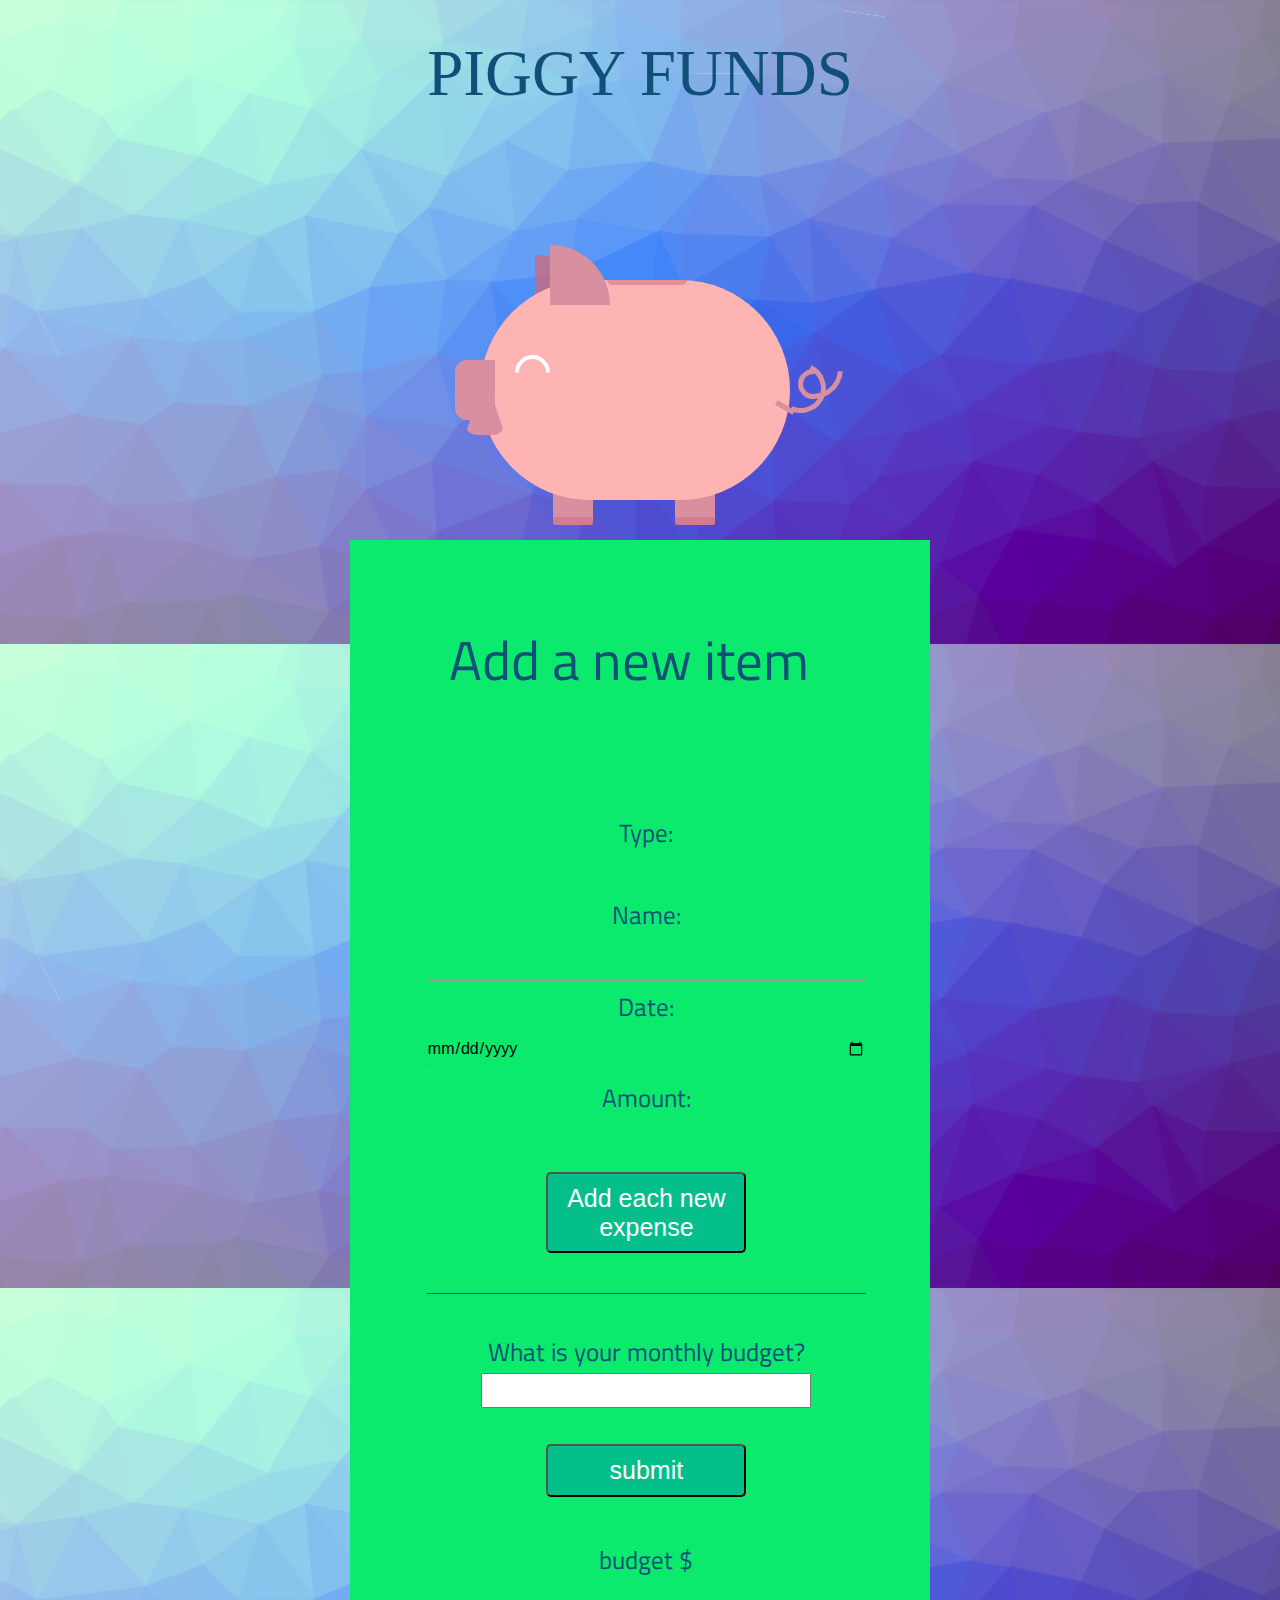
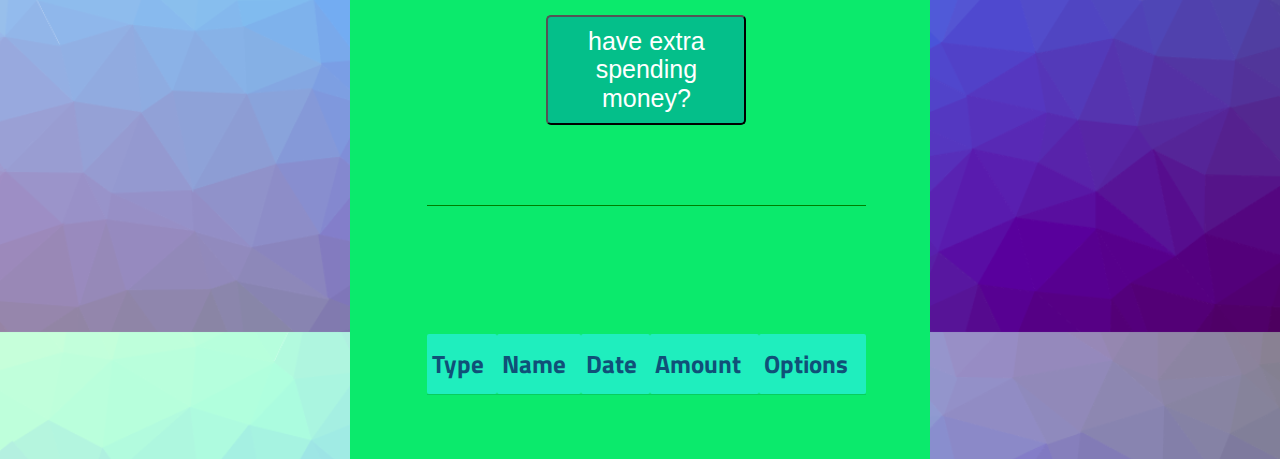
==== index.html @ 422d48fc "changed imgs to be upadted and title to index" ====
<!DOCTYPE html>
<html lang="en">
  <head>
    <meta charset="UTF-8" />
    <meta name="viewport" content="width=device-width, initial-scale=1.0" />
    <meta http-equiv="X-UA-Compatible" content="ie=edge" />
    <title>Expense Tracker App</title>
    <link
      href="https://fonts.googleapis.com/css?family=Titillium+Web&display=swap"
      rel="stylesheet"
    />
    <link rel="stylesheet" href="./assets/style2.css" />
    <script src="https://code.jquery.com/jquery-3.6.4.js" integrity="sha256-a9jBBRygX1Bh5lt8GZjXDzyOB+bWve9EiO7tROUtj/E=" crossorigin="anonymous"></script>
        <link rel="stylesheet" href="https://cdnjs.cloudflare.com/ajax/libs/materialize/1.0.0/css/materialize.min.css">
        <script src="https://cdnjs.cloudflare.com/ajax/libs/materialize/1.0.0/js/materialize.min.js"></script>
        

    
    
  </head>

  <body>
    <header>
        <h1 class="title">PIGGY FUNDS</h1>
        <div class="piggy-wrapper">
            <div class="piggy-wrap">
                <div class="piggy">
                    <div class="nose"></div>
                    <div class="mouth"></div>
                    <div class="ear"></div>
                    <div class="tail">
                        <span></span>
                        <span></span>
                        <span></span>
                        <span></span>
                    </div>
                    <div class="eye"></div>
                    <div class="hole"></div>
                </div>
            </div>
            <div class="coin-wrap">
                <div class="coin">b</div>
            </div>
            <div class="legs"></div>
            <div class="legs back"></div>
        </div>
        </header>

    
    <section class="content">

       

      <h3 class="secondTitle">Add a new item</h3>
      <div class="form">
        <form id="expForm">
     
          <div class="input-field select">
            <span for="type">Type:</span>
            <select id="type">
              <option value="" disabled selected>Choose one...</option>
              <option value="Card">Card</option>
              <option value="Cash">Cash</option>
              <option value="Cryptocoin">Cryptocoin</option>
              <option value="Other">Other</option>
            </select>
            
          </div>
          
          <div class="formLine ">
            <span for="name">Name:</span>
            <input type="text" id="name" />
          </div>

          <div class="formLine ">
            <span for="date">Date:</span>
            <input type="date" id="date" />
          </div>
          <div class="formLine ">
            <span for="amount">Amount:</span>
            <input type="text" id="amount" />
          </div>
          <button type="submit" class="buttonSave" id="alpha">Add each new expense</button>
 
        </form>
      </div>
      <div class="functions">
      <span for="spend">What is your monthly budget?</span>
      <input type="money" id="mymoney"/>
      <button id="btn1">submit</button>
     
      <!-- <p for="spend">You have spending money!</p> -->
       <p class="gamma"> budget $ <span id="display"></span></p>
       <a href="./recovery/index.html" ><button class="beta">have extra spending money?</button></a>
       </div>
    </section>
    <section class="content">
      <table class="table">
        <thead>
          <tr>
            <th>Type</th>
            <th>Name</th>
            <th>Date</th>
            <th>Amount</th>
            <th>Options</th>
          </tr>
        </thead>
        <tbody id="expenseTable"></tbody>
      </table>
     
  
    </section>
    <script src="./assets/ourscript2.js"></script>
  </body>
</html>
---- assets/style2.css ----
*{
    margin:0;
    font-family: 'Titillium Web' , sans-serif;
}

body{
    background-image: url(../assets/images/pic1.png);
    background-repeat: none;
    background-size:contain;
    color: #62967e;

}

.title{
  width: 750px;
  color: #105078;
  margin: 3% auto;
  font-family: "Arvo";
  text-align: center;
  font-size: 65px;
}

.content{
    width: 580px;
    margin: 0 auto;
    text-align: center;
    font-size:25px;
    background-color:#0bea6c;
    padding: 5%;
    padding-left: 6%;
    color:#105078;

}

.secondTitle{
    text-align:left;
    line-height: 7px;
    margin: 2% 0;
    font-size:  55px;
    padding: 5%;
    margin-bottom: 100px;
    margin-top: 30px;
}

/* .formLine{
    display: inline-flex;
    padding: 10px 5px;

} */

.left{
    float: left;

}

.right{
    float:right;
    margin-right: 100px;
}

/* input, select{
  width: 130px;
  margin-left: 10px;

} */
thead{
    background-color: #1feebe;
    line-height: 30px;

}

/*table style*/
table{
    width: 100%
}
button{
    width: 200px;
    color:#fff;
    padding: 10px;
    text-align: center;
    font-size: 1.1em;
    line-height: 20px;
    background-color: #04BF8A;
    border-radius: 5px;
    margin: 14px 25%;
    cursor: pointer;


}

a{

    text-decoration: underline;
    cursor: pointer;
}

.piggy-wrapper {
    position: relative;
    width: 350px;
    height: 350px;
    display: block;
    margin: 0 auto;
    margin-top: 80px;
  }
  .piggy-wrap {
    position: absolute;
    top: 0;
    left: 0;
    z-index: 10;
    width: 100%;
    height: 100%;
    transform-origin: bottom center;
    animation: trembling 5s linear infinite;
  }
  @keyframes trembling {
    0% {
      transform: scale(1);
    }
    19% {
      transform: scale(1);
    }
    21% {
      transform: scale(0.99);
    }
    22% {
      transform: scale(1);
    }
    23% {
      transform: scale(0.99);
    }
    24% {
      transform: scale(1);
    }
    25% {
      transform: scale(0.99);
    }
    26% {
      transform: scale(1);
    }
    25% {
      transform: scale(0.99);
    }
    26% {
      transform: scale(1);
    }
    27% {
      transform: scale(0.99);
    }
    28% {
      transform: scale(1);
    }
    29% {
      transform: scale(0.99);
    }
    30% {
      transform: scale(1);
    }
    60% {
      transform: scale(0.95);
    }
    61% {
      transform: scale(1);
    }
    100% {
      transform: scale(1);
    }
  }
  .piggy {
    position: absolute;
    bottom: 40px;
    left: 50%;
    margin-left: -160px;
    width: 310px;
    height: 220px;
    display: block;
    border-radius: 120px;
    background-color: #FFB4B4;
  }
  
  .nose {
    border-bottom-left-radius: 12px;
    border-top-left-radius: 12px;
    position: absolute;
    top: 80px;
    left: -25px;
    width: 40px;
    height: 60px;
    display: block;
    background-color: #d88fa0;
    z-index: 1;
  }
  .mouth {
    position: absolute;
    top: 95px;
    left: -15px;
    width: 0;
    height: 0;
    z-index: 8;
    display: block;
    border-bottom: 60px solid #d88fa0;
    border-left: 20px solid transparent;
    border-right: 20px solid transparent;
    border-radius: 12px;
  }
  .ear {
    position: absolute;
    top: -35px;
    left: 70px;
    width: 60px;
    height: 60px;
    display: block;
    border-top-right-radius: 60px;
    background-color: #d88fa0;
    z-index: 1;
  }
  .piggy:before {
    position: absolute;
    content: "";
    top: -25px;
    left: 55px;
    width: 60px;
    height: 60px;
    display: block;
    border-top-right-radius: 60px;
    z-index: -1;
    background-color: #cb6980;
    opacity: 0.8;
  }
  .tail {
    position: absolute;
    left: 95%;
    top: 125px;
  }
  .tail span {
    position: absolute;
    left: 0;
    top: 0;
    width: 20px;
    height: 5px;
    transform: rotate(30deg);
    background-color: #d88fa0;
  }
  .tail span:nth-child(2) {
    left: 1px;
    top: -42px;
    width: 50px;
    height: 50px;
    transform: rotate(-20deg);
    background-color: transparent;
    border-radius: 50%;
    border-width: 5px;
    border-style: solid;
    border-color: transparent #d88fa0 #d88fa0 transparent;
  }
  .tail span:nth-child(3) {
    left: 23px;
    top: -36px;
    width: 30px;
    height: 30px;
    transform: rotate(-40deg);
    background-color: transparent;
    border-radius: 50%;
    border-width: 5px;
    border-style: solid;
    border-color: #d88fa0 transparent transparent #d88fa0;
  }
  .tail span:nth-child(4) {
    left: 8px;
    top: -66px;
    width: 60px;
    height: 60px;
    transform: rotate(-40deg);
    background-color: transparent;
    border-radius: 50%;
    border-width: 5px;
    border-style: solid;
    border-color: transparent transparent #d88fa0 transparent;
  }
  .eye {
    position: absolute;
    left: 35px;
    top: 75px;
    width: 35px;
    height: 35px;
    transform: rotate(45deg);
    border-radius: 50%;
    border-width: 4px;
    border-style: solid;
    border-color: #fff transparent transparent #fff;
    animation: blink 5s linear infinite;
  }
  @keyframes blink {
    0% {
      border-color: #fff transparent transparent #fff;
    }
    19% {
      border-color: #fff transparent transparent #fff;
    }
    20% {
      border-color: transparent #fff #fff transparent;
    }
    60% {
      border-color: transparent #fff #fff transparent;
    }
    61% {
      border-color: #fff transparent transparent #fff;
    }
    100% {
      border-color: #fff transparent transparent #fff;
    }
  }
  .hole {
    position: absolute;
    left: 127px;
    top: 0;
    width: 80px;
    height: 5px;
    border-bottom-left-radius: 5px;
    border-bottom-right-radius: 5px;
    background-color: #cb6980;
    opacity: 0.5;
  }
  .coin-wrap {
    position: absolute;
    top: 0;
    left: 0;
    z-index: 9;
    width: 100%;
    height: 100%;
    opacity: 0;
    transform-origin: bottom center;
    animation: trembling 5s linear infinite, moveCoin 5s linear infinite;
  }
  .coin {
    position: absolute;
    top: 70px;
    left: 143px;
    z-index: 9;
    width: 76px;
    height: 76px;
    border-radius: 50%;
    border: 6px solid #e67e22;
    background-color: #f39c12;
    text-align: center;
    line-height: 68px;
    font-size: 45px;
    font-weight: 500;
    color: #e67e22;
    box-shadow: inset 0 0 4px #e67e22;
  }
  @keyframes moveCoin {
    0% {
      opacity: 0;
      top: 0;
    }
    19% {
      opacity: 1;
      top: 0;
    }
    21% {
      top: -7px;
    }
    22% {
      top: -7px;
    }
    23% {
      top: -14px;
    }
    24% {
      top: -14px;
    }
    25% {
      top: -21px;
    }
    26% {
      top: -21px;
    }
    27% {
      top: -28px;
    }
    28% {
      top: -28px;
    }
    29% {
      top: -35px;
    }
    30% {
      top: -35px;
    }
    60% {
      top: -35px;
    }
    66% {
      top: -220px;
      opacity: 1;
    }
    67% {
      top: -220px;
      opacity: 0;
    }
    99% {
      top: 0;
      opacity: 0;
    }
    100% {
      opacity: 0;
      top: 0;
    }
  }
  .legs {
    position: absolute;
    bottom: 15px;
    left: 25%;
    width: 40px;
    height: 60px;
    display: block;
    background-color: #d88fa0;
    border-radius: 3px;
    z-index: 1;
  }
  .legs:after {
    position: absolute;
    content: "";
    bottom: 0;
    left: 0;
    width: 40px;
    height: 8px;
    display: block;
    border-bottom-left-radius: 3px;
    border-top-right-radius: 3px;
    z-index: 1;
    background-color: #cb6980;
    opacity: 0.5;
  }
  .legs.back {
    left: 60%;
  }
  .form{
    margin-bottom: 40px;
    border-bottom: 1px solid green;
  }
  .select{
    padding: 30px;
  }
  #btn1{
    margin-top: 35px;
  }
  .gamma{
    margin-top: 45px;
  }
.beta{
  margin-top: 35px;
  margin-bottom: 80px;
}
  .functions{

  border-bottom: 1px solid green;
}
#alpha{
  margin-bottom: 40px;
}
  @media only screen and (max-width: 768px) {
  body{background-image: none;
  background-color: #13c098;
  }

  }
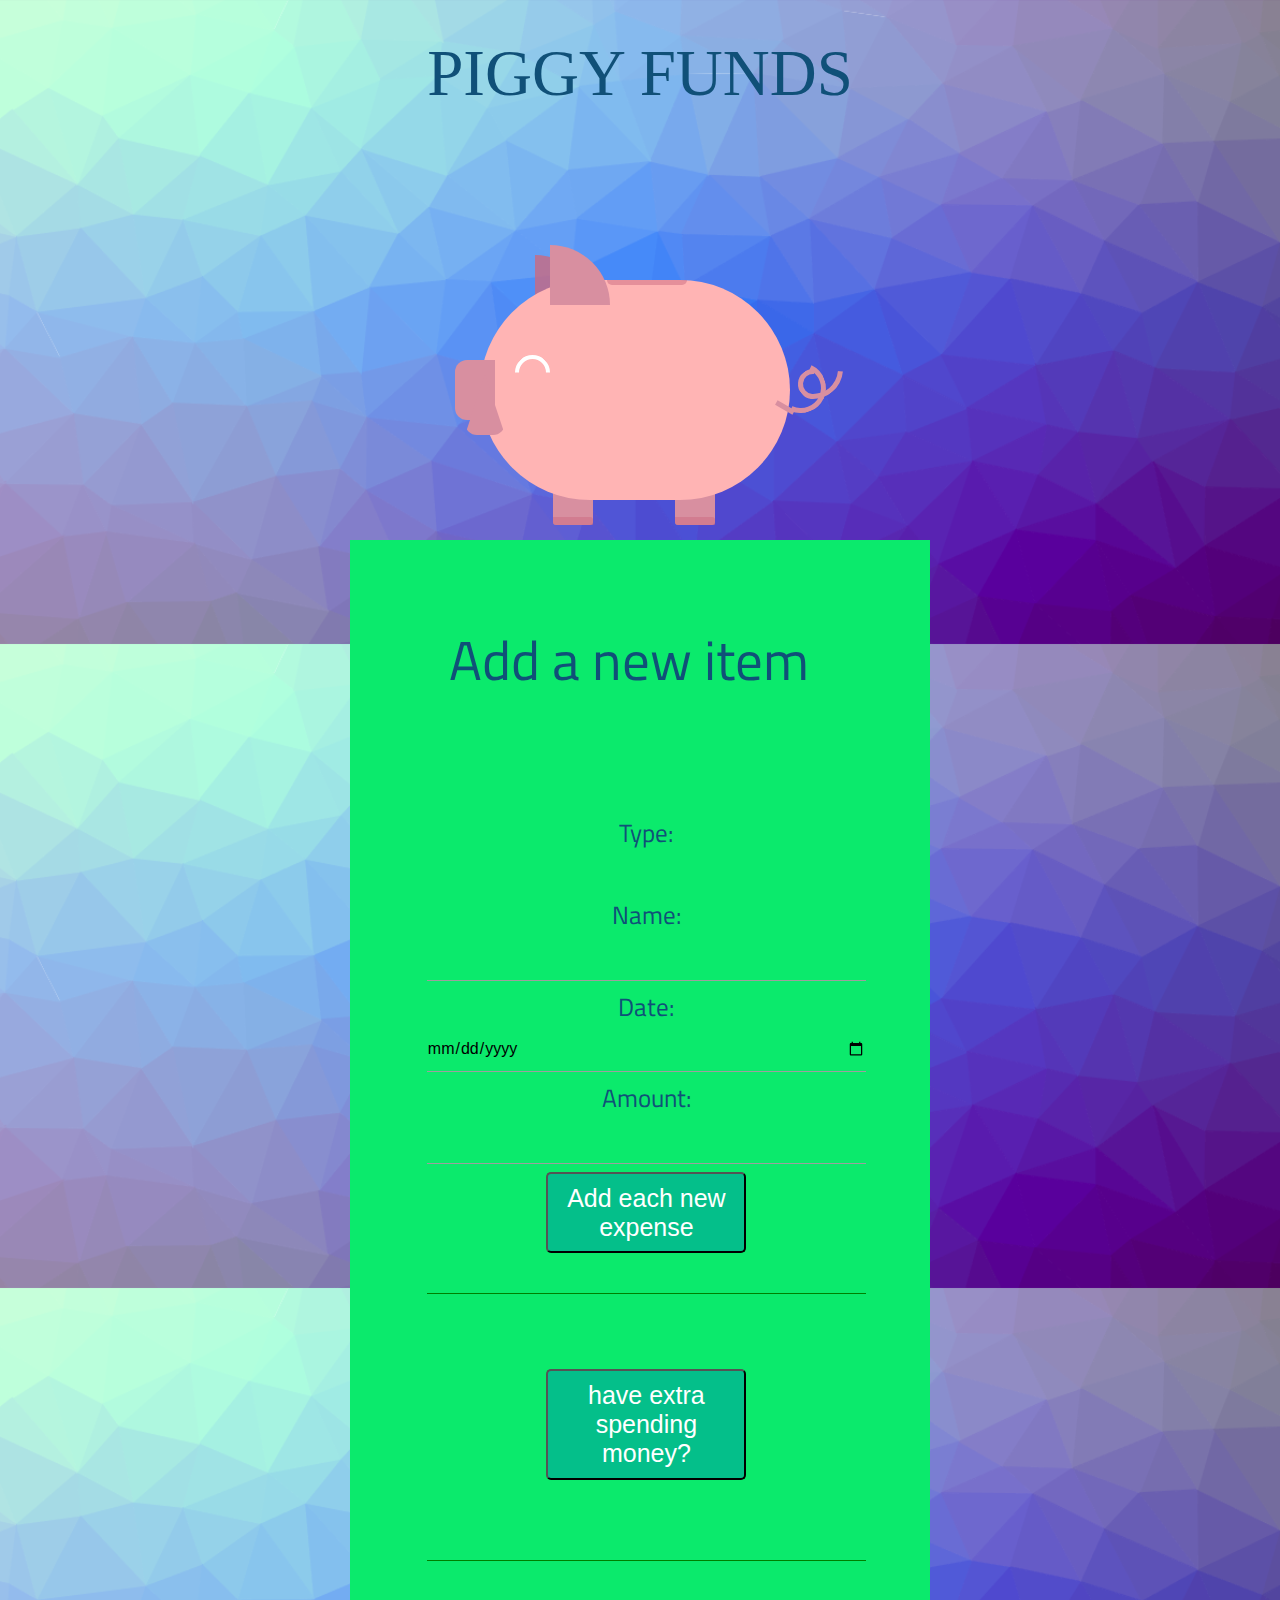
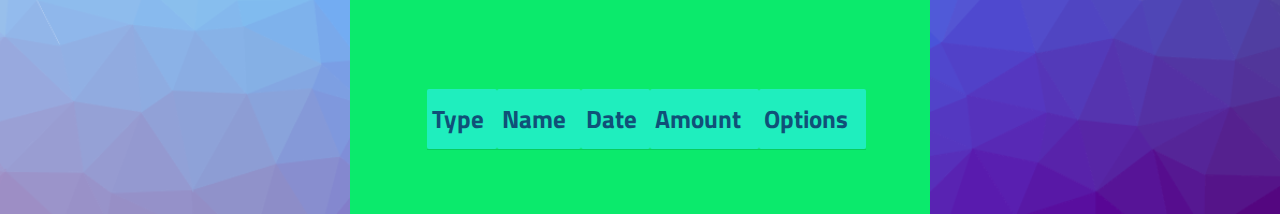
==== commit c1a94192: "debug3" ====
--- a/index.html
+++ b/index.html
@@ -9,7 +9,9 @@
       href="https://fonts.googleapis.com/css?family=Titillium+Web&display=swap"
       rel="stylesheet"
     />
-    <link rel="stylesheet" href="./assets/style2.css" />
+
+    <link rel="stylesheet" href="./assets/style/style2.css" />
+
     <script src="https://code.jquery.com/jquery-3.6.4.js" integrity="sha256-a9jBBRygX1Bh5lt8GZjXDzyOB+bWve9EiO7tROUtj/E=" crossorigin="anonymous"></script>
         <link rel="stylesheet" href="https://cdnjs.cloudflare.com/ajax/libs/materialize/1.0.0/css/materialize.min.css">
         <script src="https://cdnjs.cloudflare.com/ajax/libs/materialize/1.0.0/js/materialize.min.js"></script>
@@ -85,13 +87,16 @@
         </form>
       </div>
       <div class="functions">
-      <span for="spend">What is your monthly budget?</span>
+
+      <!-- <span for="spend">What is your monthly budget?</span>
       <input type="money" id="mymoney"/>
       <button id="btn1">submit</button>
      
-      <!-- <p for="spend">You have spending money!</p> -->
-       <p class="gamma"> budget $ <span id="display"></span></p>
-       <a href="./recovery/index.html" ><button class="beta">have extra spending money?</button></a>
+      
+       <p class="gamma"> budget $ <span id="display"></span></p> -->
+
+
+       <a href="./recovery/api/rewardDashboard.html" ><button class="beta">have extra spending money?</button></a>
        </div>
     </section>
     <section class="content">
@@ -110,6 +115,8 @@
      
   
     </section>
-    <script src="./assets/ourscript2.js"></script>
+
+    <script src="./assets/javascript/ourscript2.js"></script>
+
   </body>
 </html>--- a/assets/style/style2.css
+++ b/assets/style/style2.css
@@ -0,0 +1,467 @@
+*{
+    margin:0;
+    font-family: 'Titillium Web' , sans-serif;
+}
+
+body{
+    background-image: url(../images/pic1.png);
+    background-repeat: none;
+    background-size:contain;
+    color: #62967e;
+
+}
+
+.title{
+  width: 750px;
+  color: #105078;
+  margin: 3% auto;
+  font-family: "Arvo";
+  text-align: center;
+  font-size: 65px;
+}
+
+.content{
+    width: 580px;
+    margin: 0 auto;
+    text-align: center;
+    font-size:25px;
+    background-color:#0bea6c;
+    padding: 5%;
+    padding-left: 6%;
+    color:#105078;
+
+}
+
+.secondTitle{
+    text-align:left;
+    line-height: 7px;
+    margin: 2% 0;
+    font-size:  55px;
+    padding: 5%;
+    margin-bottom: 100px;
+    margin-top: 30px;
+}
+
+/* .formLine{
+    display: inline-flex;
+    padding: 10px 5px;
+
+} */
+
+.left{
+    float: left;
+
+}
+
+.right{
+    float:right;
+    margin-right: 100px;
+}
+
+/* input, select{
+  width: 130px;
+  margin-left: 10px;
+
+} */
+thead{
+    background-color: #1feebe;
+    line-height: 30px;
+
+}
+
+/*table style*/
+table{
+    width: 100%
+}
+button{
+    width: 200px;
+    color:#fff;
+    padding: 10px;
+    text-align: center;
+    font-size: 1.1em;
+    line-height: 20px;
+    background-color: #04BF8A;
+    border-radius: 5px;
+    margin: 14px 25%;
+    cursor: pointer;
+
+
+}
+
+a{
+
+    text-decoration: underline;
+    cursor: pointer;
+}
+
+.piggy-wrapper {
+    position: relative;
+    width: 350px;
+    height: 350px;
+    display: block;
+    margin: 0 auto;
+    margin-top: 80px;
+  }
+  .piggy-wrap {
+    position: absolute;
+    top: 0;
+    left: 0;
+    z-index: 10;
+    width: 100%;
+    height: 100%;
+    transform-origin: bottom center;
+    animation: trembling 5s linear infinite;
+  }
+  @keyframes trembling {
+    0% {
+      transform: scale(1);
+    }
+    19% {
+      transform: scale(1);
+    }
+    21% {
+      transform: scale(0.99);
+    }
+    22% {
+      transform: scale(1);
+    }
+    23% {
+      transform: scale(0.99);
+    }
+    24% {
+      transform: scale(1);
+    }
+    25% {
+      transform: scale(0.99);
+    }
+    26% {
+      transform: scale(1);
+    }
+    25% {
+      transform: scale(0.99);
+    }
+    26% {
+      transform: scale(1);
+    }
+    27% {
+      transform: scale(0.99);
+    }
+    28% {
+      transform: scale(1);
+    }
+    29% {
+      transform: scale(0.99);
+    }
+    30% {
+      transform: scale(1);
+    }
+    60% {
+      transform: scale(0.95);
+    }
+    61% {
+      transform: scale(1);
+    }
+    100% {
+      transform: scale(1);
+    }
+  }
+  .piggy {
+    position: absolute;
+    bottom: 40px;
+    left: 50%;
+    margin-left: -160px;
+    width: 310px;
+    height: 220px;
+    display: block;
+    border-radius: 120px;
+    background-color: #FFB4B4;
+  }
+  
+  .nose {
+    border-bottom-left-radius: 12px;
+    border-top-left-radius: 12px;
+    position: absolute;
+    top: 80px;
+    left: -25px;
+    width: 40px;
+    height: 60px;
+    display: block;
+    background-color: #d88fa0;
+    z-index: 1;
+  }
+  .mouth {
+    position: absolute;
+    top: 95px;
+    left: -15px;
+    width: 0;
+    height: 0;
+    z-index: 8;
+    display: block;
+    border-bottom: 60px solid #d88fa0;
+    border-left: 20px solid transparent;
+    border-right: 20px solid transparent;
+    border-radius: 12px;
+  }
+  .ear {
+    position: absolute;
+    top: -35px;
+    left: 70px;
+    width: 60px;
+    height: 60px;
+    display: block;
+    border-top-right-radius: 60px;
+    background-color: #d88fa0;
+    z-index: 1;
+  }
+  .piggy:before {
+    position: absolute;
+    content: "";
+    top: -25px;
+    left: 55px;
+    width: 60px;
+    height: 60px;
+    display: block;
+    border-top-right-radius: 60px;
+    z-index: -1;
+    background-color: #cb6980;
+    opacity: 0.8;
+  }
+  .tail {
+    position: absolute;
+    left: 95%;
+    top: 125px;
+  }
+  .tail span {
+    position: absolute;
+    left: 0;
+    top: 0;
+    width: 20px;
+    height: 5px;
+    transform: rotate(30deg);
+    background-color: #d88fa0;
+  }
+  .tail span:nth-child(2) {
+    left: 1px;
+    top: -42px;
+    width: 50px;
+    height: 50px;
+    transform: rotate(-20deg);
+    background-color: transparent;
+    border-radius: 50%;
+    border-width: 5px;
+    border-style: solid;
+    border-color: transparent #d88fa0 #d88fa0 transparent;
+  }
+  .tail span:nth-child(3) {
+    left: 23px;
+    top: -36px;
+    width: 30px;
+    height: 30px;
+    transform: rotate(-40deg);
+    background-color: transparent;
+    border-radius: 50%;
+    border-width: 5px;
+    border-style: solid;
+    border-color: #d88fa0 transparent transparent #d88fa0;
+  }
+  .tail span:nth-child(4) {
+    left: 8px;
+    top: -66px;
+    width: 60px;
+    height: 60px;
+    transform: rotate(-40deg);
+    background-color: transparent;
+    border-radius: 50%;
+    border-width: 5px;
+    border-style: solid;
+    border-color: transparent transparent #d88fa0 transparent;
+  }
+  .eye {
+    position: absolute;
+    left: 35px;
+    top: 75px;
+    width: 35px;
+    height: 35px;
+    transform: rotate(45deg);
+    border-radius: 50%;
+    border-width: 4px;
+    border-style: solid;
+    border-color: #fff transparent transparent #fff;
+    animation: blink 5s linear infinite;
+  }
+  @keyframes blink {
+    0% {
+      border-color: #fff transparent transparent #fff;
+    }
+    19% {
+      border-color: #fff transparent transparent #fff;
+    }
+    20% {
+      border-color: transparent #fff #fff transparent;
+    }
+    60% {
+      border-color: transparent #fff #fff transparent;
+    }
+    61% {
+      border-color: #fff transparent transparent #fff;
+    }
+    100% {
+      border-color: #fff transparent transparent #fff;
+    }
+  }
+  .hole {
+    position: absolute;
+    left: 127px;
+    top: 0;
+    width: 80px;
+    height: 5px;
+    border-bottom-left-radius: 5px;
+    border-bottom-right-radius: 5px;
+    background-color: #cb6980;
+    opacity: 0.5;
+  }
+  .coin-wrap {
+    position: absolute;
+    top: 0;
+    left: 0;
+    z-index: 9;
+    width: 100%;
+    height: 100%;
+    opacity: 0;
+    transform-origin: bottom center;
+    animation: trembling 5s linear infinite, moveCoin 5s linear infinite;
+  }
+  .coin {
+    position: absolute;
+    top: 70px;
+    left: 143px;
+    z-index: 9;
+    width: 76px;
+    height: 76px;
+    border-radius: 50%;
+    border: 6px solid #e67e22;
+    background-color: #f39c12;
+    text-align: center;
+    line-height: 68px;
+    font-size: 45px;
+    font-weight: 500;
+    color: #e67e22;
+    box-shadow: inset 0 0 4px #e67e22;
+  }
+  @keyframes moveCoin {
+    0% {
+      opacity: 0;
+      top: 0;
+    }
+    19% {
+      opacity: 1;
+      top: 0;
+    }
+    21% {
+      top: -7px;
+    }
+    22% {
+      top: -7px;
+    }
+    23% {
+      top: -14px;
+    }
+    24% {
+      top: -14px;
+    }
+    25% {
+      top: -21px;
+    }
+    26% {
+      top: -21px;
+    }
+    27% {
+      top: -28px;
+    }
+    28% {
+      top: -28px;
+    }
+    29% {
+      top: -35px;
+    }
+    30% {
+      top: -35px;
+    }
+    60% {
+      top: -35px;
+    }
+    66% {
+      top: -220px;
+      opacity: 1;
+    }
+    67% {
+      top: -220px;
+      opacity: 0;
+    }
+    99% {
+      top: 0;
+      opacity: 0;
+    }
+    100% {
+      opacity: 0;
+      top: 0;
+    }
+  }
+  .legs {
+    position: absolute;
+    bottom: 15px;
+    left: 25%;
+    width: 40px;
+    height: 60px;
+    display: block;
+    background-color: #d88fa0;
+    border-radius: 3px;
+    z-index: 1;
+  }
+  .legs:after {
+    position: absolute;
+    content: "";
+    bottom: 0;
+    left: 0;
+    width: 40px;
+    height: 8px;
+    display: block;
+    border-bottom-left-radius: 3px;
+    border-top-right-radius: 3px;
+    z-index: 1;
+    background-color: #cb6980;
+    opacity: 0.5;
+  }
+  .legs.back {
+    left: 60%;
+  }
+  .form{
+    margin-bottom: 40px;
+    border-bottom: 1px solid green;
+  }
+  .select{
+    padding: 30px;
+  }
+  #btn1{
+    margin-top: 35px;
+  }
+  .gamma{
+    margin-top: 45px;
+  }
+.beta{
+  margin-top: 35px;
+  margin-bottom: 80px;
+}
+  .functions{
+
+  border-bottom: 1px solid green;
+}
+#alpha{
+  margin-bottom: 40px;
+}
+  @media only screen and (max-width: 768px) {
+  body{background-image: none;
+  background-color: #13c098;
+  }
+
+  }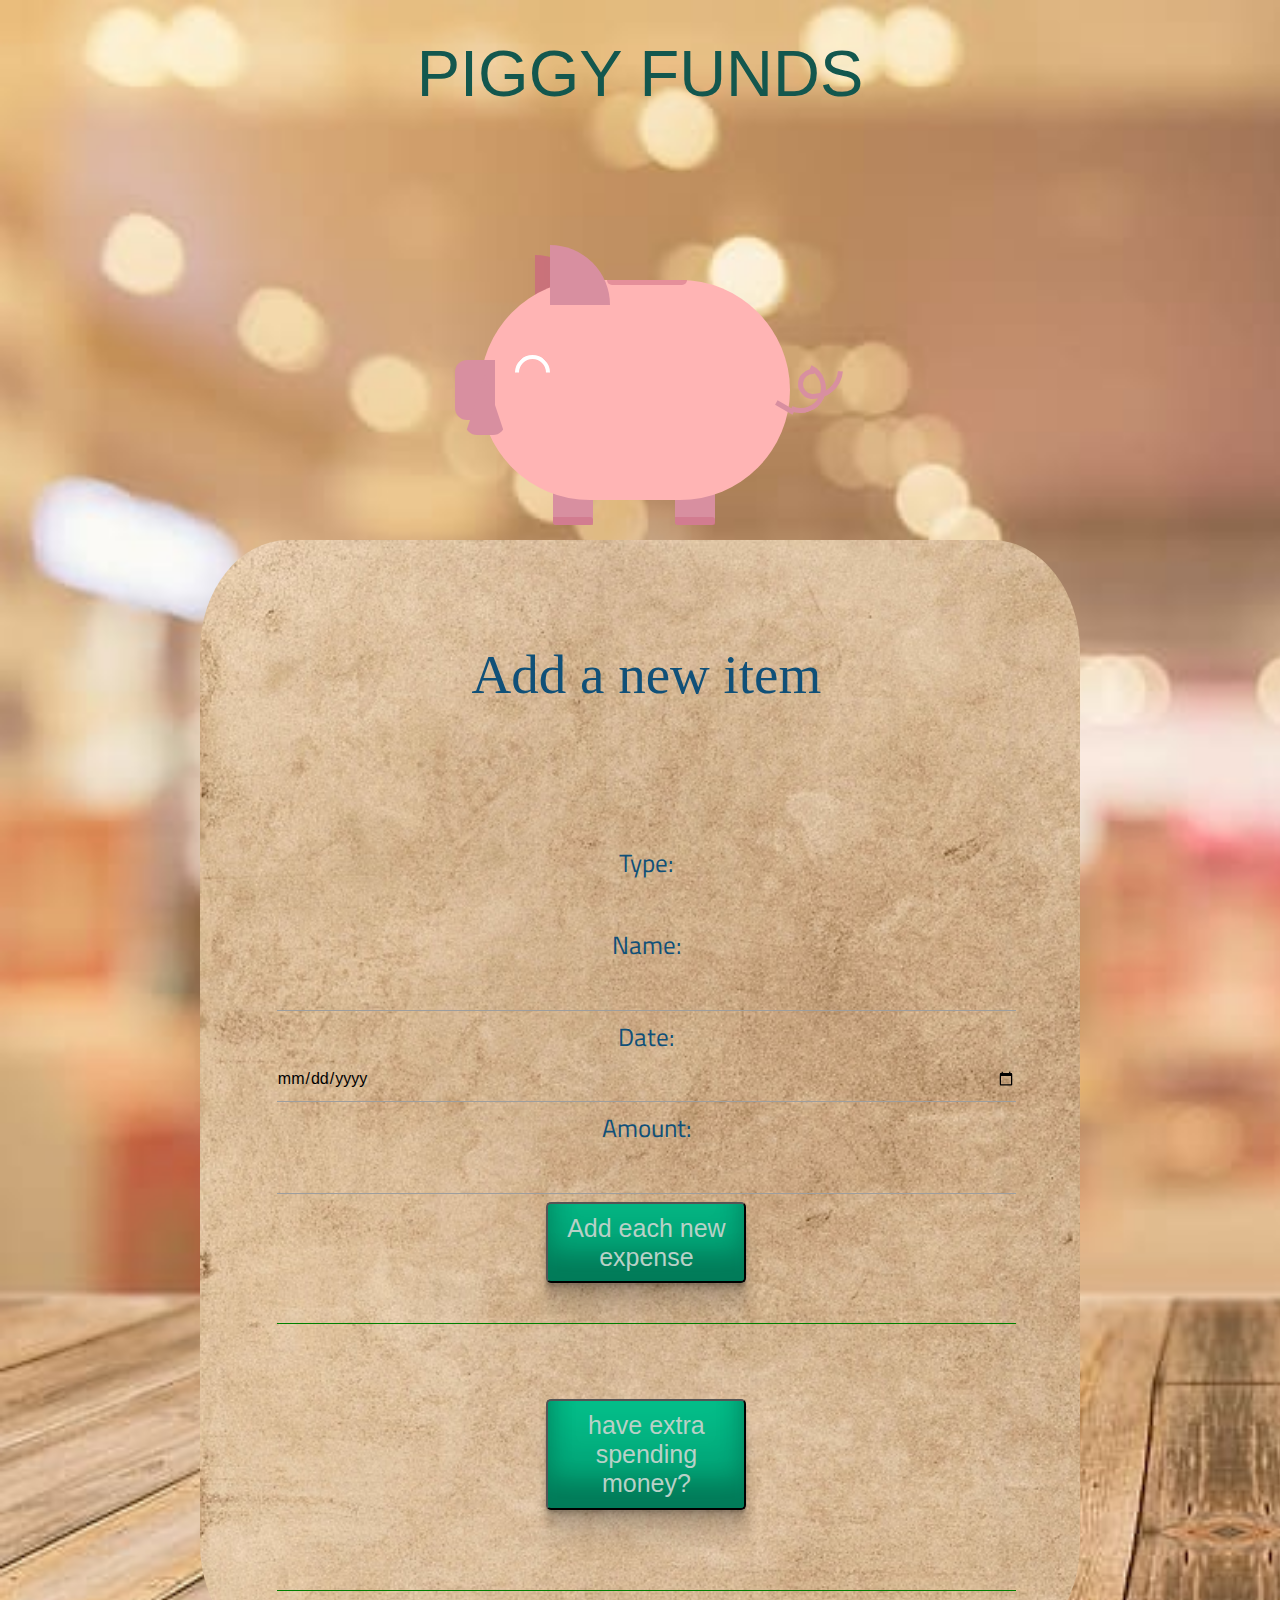
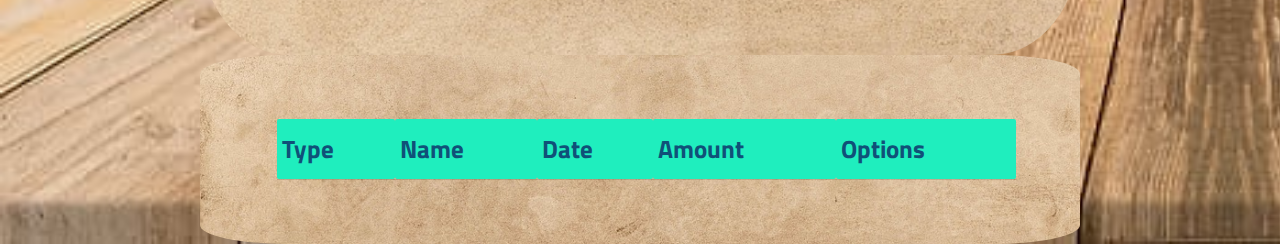
==== commit b476ea29: "Added css" ====
--- a/index.html
+++ b/index.html
@@ -9,9 +9,9 @@
       href="https://fonts.googleapis.com/css?family=Titillium+Web&display=swap"
       rel="stylesheet"
     />
-
+    <link href="https://fonts.cdnfonts.com/css/cash-currency" rel="stylesheet">
     <link rel="stylesheet" href="./assets/style/style2.css" />
-
+    <link href="https://fonts.googleapis.com/css2?family=Lato&family=Old+Standard+TT&display=swap" rel="stylesheet">
     <script src="https://code.jquery.com/jquery-3.6.4.js" integrity="sha256-a9jBBRygX1Bh5lt8GZjXDzyOB+bWve9EiO7tROUtj/E=" crossorigin="anonymous"></script>
         <link rel="stylesheet" href="https://cdnjs.cloudflare.com/ajax/libs/materialize/1.0.0/css/materialize.min.css">
         <script src="https://cdnjs.cloudflare.com/ajax/libs/materialize/1.0.0/js/materialize.min.js"></script>
--- a/assets/style/style2.css
+++ b/assets/style/style2.css
@@ -4,42 +4,52 @@
 }
 
 body{
-    background-image: url(../images/pic1.png);
-    background-repeat: none;
-    background-size:contain;
+    background-image: url(../images/wood.jpg);
+    background-size: cover;
     color: #62967e;
 
 }
-
+@import url("https://fonts.cdnfonts.com/css/cash-currency");
 .title{
   width: 750px;
-  color: #105078;
+  color: #13574e;
   margin: 3% auto;
-  font-family: "Arvo";
+  font-family: "Cash Currency", sans-serif;
   text-align: center;
   font-size: 65px;
+  text-shadow: -1px 1px 2px #000,
+				 
 }
 
 .content{
-    width: 580px;
+    width: 880px;
     margin: 0 auto;
     text-align: center;
     font-size:25px;
-    background-color:#0bea6c;
+    background-image: url(../images/paper.jpg);
+    background-size: cover;
     padding: 5%;
     padding-left: 6%;
     color:#105078;
-
+    border-radius: 10%;
+}
+
+.content h3 {
+  font-size: 55px;
+  
 }
 
 .secondTitle{
     text-align:left;
     line-height: 7px;
     margin: 2% 0;
-    font-size:  55px;
+    font-size:  58px;
     padding: 5%;
     margin-bottom: 100px;
     margin-top: 30px;
+    font-family: 'Old Standard TT';
+    text-align: center;
+
 }
 
 /* .formLine{
@@ -70,22 +80,32 @@
 }
 
 /*table style*/
-table{
-    width: 100%
+taable {
+  width: 100%;
+  color: rgb(59, 23, 23);
+  box-shadow: rgba(0, 0, 0, 0.17) 0px -23px 25px 0px inset,
+    rgba(0, 0, 0, 0.15) 0px -36px 30px 0px inset,
+    rgba(0, 0, 0, 0.1) 0px -79px 40px 0px inset, rgba(0, 0, 0, 0.06) 0px 2px 1px,
+    rgba(0, 0, 0, 0.09) 0px 4px 2px, rgba(0, 0, 0, 0.09) 0px 8px 4px,
+    rgba(0, 0, 0, 0.09) 0px 16px 8px, rgba(0, 0, 0, 0.09) 0px 32px 16px;
 }
 button{
-    width: 200px;
-    color:#fff;
-    padding: 10px;
-    text-align: center;
-    font-size: 1.1em;
-    line-height: 20px;
-    background-color: #04BF8A;
-    border-radius: 5px;
-    margin: 14px 25%;
-    cursor: pointer;
-
-
+  width: 200px;
+  color: #b8d1c7;
+  padding: 10px;
+  text-align: center;
+  font-size: 1.1em;
+  line-height: 20px;
+  background-color: #04bf8a;
+  border-radius: 5px;
+  margin: 14px 25%;
+  cursor: pointer;
+  box-shadow: rgba(0, 0, 0, 0.17) 0px -23px 25px 0px inset,
+    rgba(0, 0, 0, 0.15) 0px -36px 30px 0px inset,
+    rgba(0, 0, 0, 0.1) 0px -79px 40px 0px inset, rgba(0, 0, 0, 0.06) 0px 2px 1px,
+    rgba(0, 0, 0, 0.09) 0px 4px 2px, rgba(0, 0, 0, 0.09) 0px 8px 4px,
+    rgba(0, 0, 0, 0.09) 0px 16px 8px, rgba(0, 0, 0, 0.09) 0px 32px 16px;
+    align-items: center xc;
 }
 
 a{
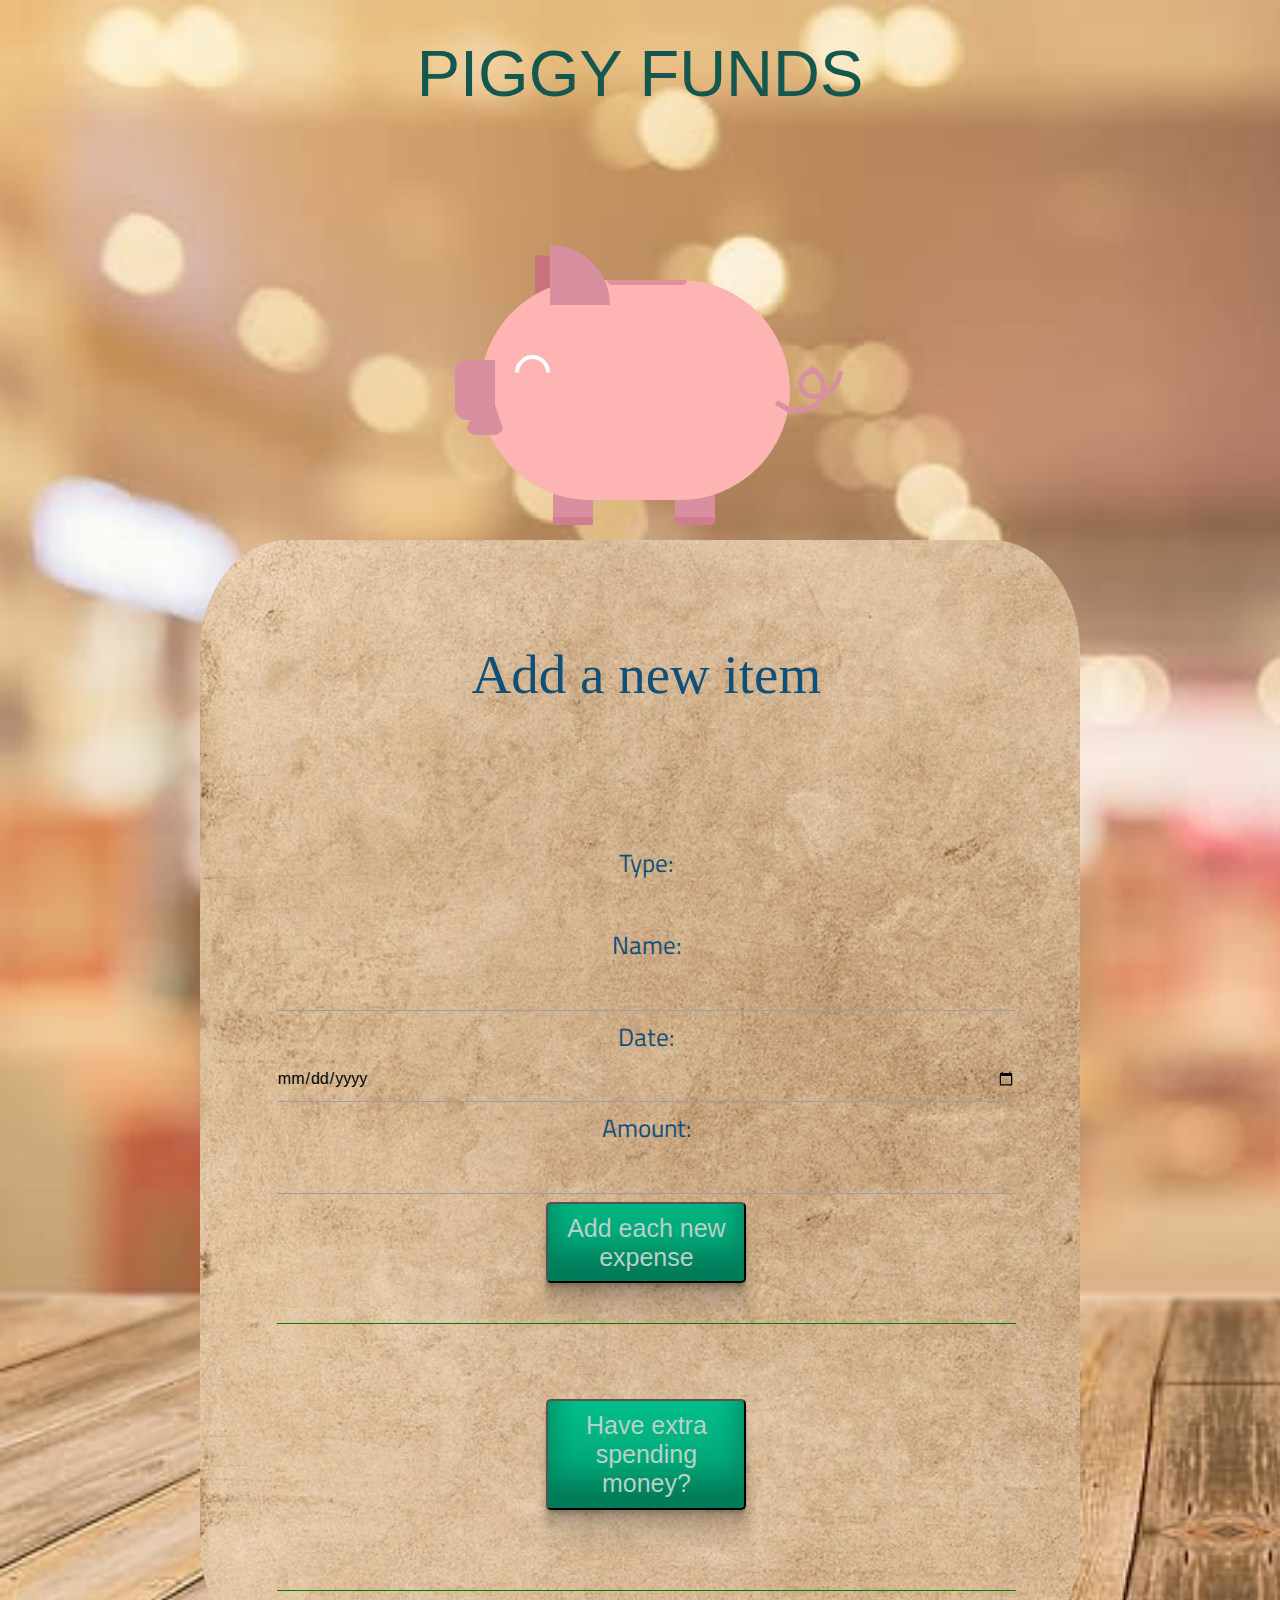
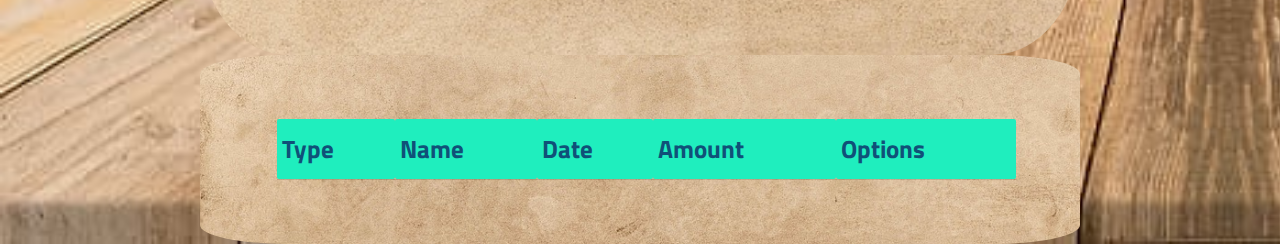
==== commit adae585e: "spellcheck" ====
--- a/index.html
+++ b/index.html
@@ -96,7 +96,7 @@
        <p class="gamma"> budget $ <span id="display"></span></p> -->
 
 
-       <a href="./recovery/api/rewardDashboard.html" ><button class="beta">have extra spending money?</button></a>
+       <a href="./recovery/api/rewardDashboard.html" ><button class="beta">Have extra spending money?</button></a>
        </div>
     </section>
     <section class="content">
